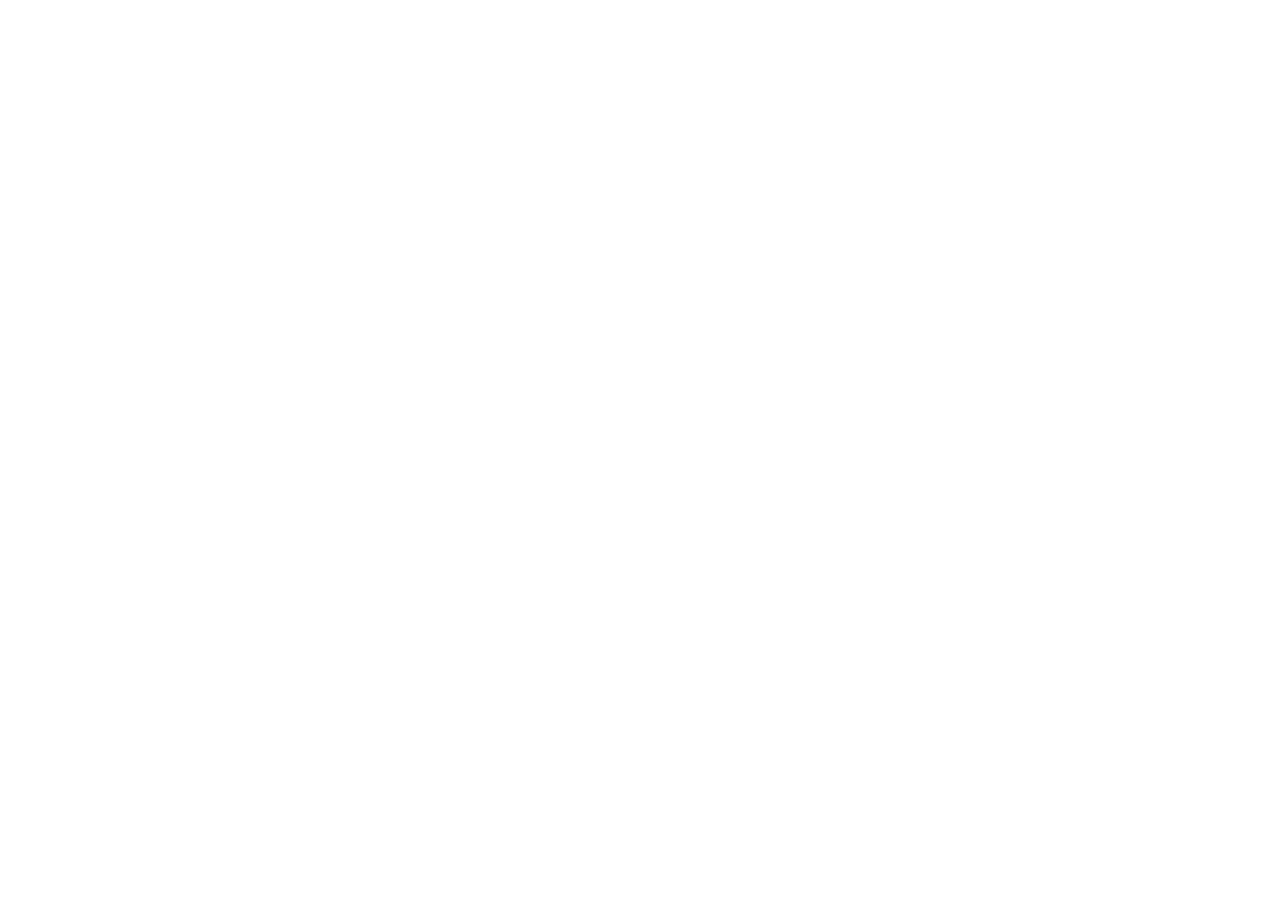
==== index.html @ a0a22d04 "should work now" ====
<!DOCTYPE html>
<html lang="en">
  <head>
    <meta charset="UTF-8">
    <link rel="icon" href="/favicon.ico">
    <meta name="viewport" content="width=device-width, initial-scale=1.0">
    <script src="https://telegram.org/js/telegram-web-app.js"></script>
    <title>Vite App</title>
    <script type="module" crossorigin src="/assets/index-50d3f0c6.js"></script>
    <link rel="stylesheet" href="/assets/index-720d8ea2.css">
  </head>
  <body>
    <div id="app"></div>
    
  </body>
</html>

<script>
</script>
---- assets/index-720d8ea2.css ----
#Tv_Grid[data-v-a37b5e48]{margin:2vh 2vw;display:grid;grid-template-columns:repeat(auto-fit,minmax(120px,1fr));row-gap:2vh;justify-items:center;box-sizing:border-box}.card[data-v-a37b5e48]{margin:5%;display:flex;flex-direction:column;align-items:center}.imageOutline[data-v-a37b5e48]{max-width:70%;height:auto}.imageOutline.selected[data-v-a37b5e48]:before{content:"✓";background-color:gray;transform:scale(1)}.imageOutline[data-v-a37b5e48]:before{display:block;border-radius:50%;position:absolute;top:-5px;left:-5px;width:25px;height:25px;text-align:center;line-height:28px;transition-duration:.4s;transform:scale(0)}.imageOutline img[data-v-a37b5e48]{max-width:100%;height:auto}img.selected[data-v-a37b5e48]{transform:scale(.9);box-shadow:0 0 4px #fff;z-index:-1}.card button[data-v-a37b5e48]{background-color:#ff5081;width:80%;padding:5px 0;border:0px;border-radius:6px;color:#fff;text-align:center;justify-content:center;display:inline-block}#mainSelectionHolder[data-v-4b8c8212]{display:flex;flex-direction:column;align-items:center}.mainSelectionCard[data-v-4b8c8212]{width:90%;margin:1%;padding:10px;border:2px solid black;border-radius:8px;box-shadow:2px 5px #888;transition-duration:.4s}.mainSelectionCard.selected[data-v-4b8c8212]{transform:scale(.9)}#mainSelectionCardHeader[data-v-4b8c8212]{display:flex;flex-direction:row}.mainSelectionCardIcon[data-v-4b8c8212]{height:15vh;border-radius:8px}#mainSelectionCardHeader h1[data-v-4b8c8212]{display:flex;align-items:center;padding-left:2vw}.item[data-v-b362a3d3]{margin-top:2rem;display:flex}.details[data-v-b362a3d3]{flex:1;margin-left:1rem}i[data-v-b362a3d3]{display:flex;place-items:center;place-content:center;width:32px;height:32px;color:var(--color-text)}h3[data-v-b362a3d3]{font-size:1.2rem;font-weight:500;margin-bottom:.4rem;color:var(--color-heading)}@media (min-width: 1024px){.item[data-v-b362a3d3]{margin-top:0;padding:.4rem 0 1rem calc(var(--section-gap) / 2)}i[data-v-b362a3d3]{top:calc(50% - 25px);left:-26px;position:absolute;border:1px solid var(--color-border);background:var(--color-background);border-radius:8px;width:50px;height:50px}.item[data-v-b362a3d3]:before{content:" ";border-left:1px solid var(--color-border);position:absolute;left:0;bottom:calc(50% + 25px);height:calc(50% - 25px)}.item[data-v-b362a3d3]:after{content:" ";border-left:1px solid var(--color-border);position:absolute;left:0;top:calc(50% + 25px);height:calc(50% - 25px)}.item[data-v-b362a3d3]:first-of-type:before{display:none}.item[data-v-b362a3d3]:last-of-type:after{display:none}}*,*:before,*:after{box-sizing:border-box;margin:0;position:relative;font-weight:400}body{min-height:100vh;color:var(--tg-theme-text-color);background:var(--tg-theme-bg-color);transition:color .5s,background-color .5s;line-height:1.6;font-size:15px;text-rendering:optimizeLegibility;-webkit-font-smoothing:antialiased;-moz-osx-font-smoothing:grayscale}a,.green{text-decoration:none;color:#00bd7e;transition:.4s}@media (hover: hover){a:hover{background-color:#00bd7e33}}
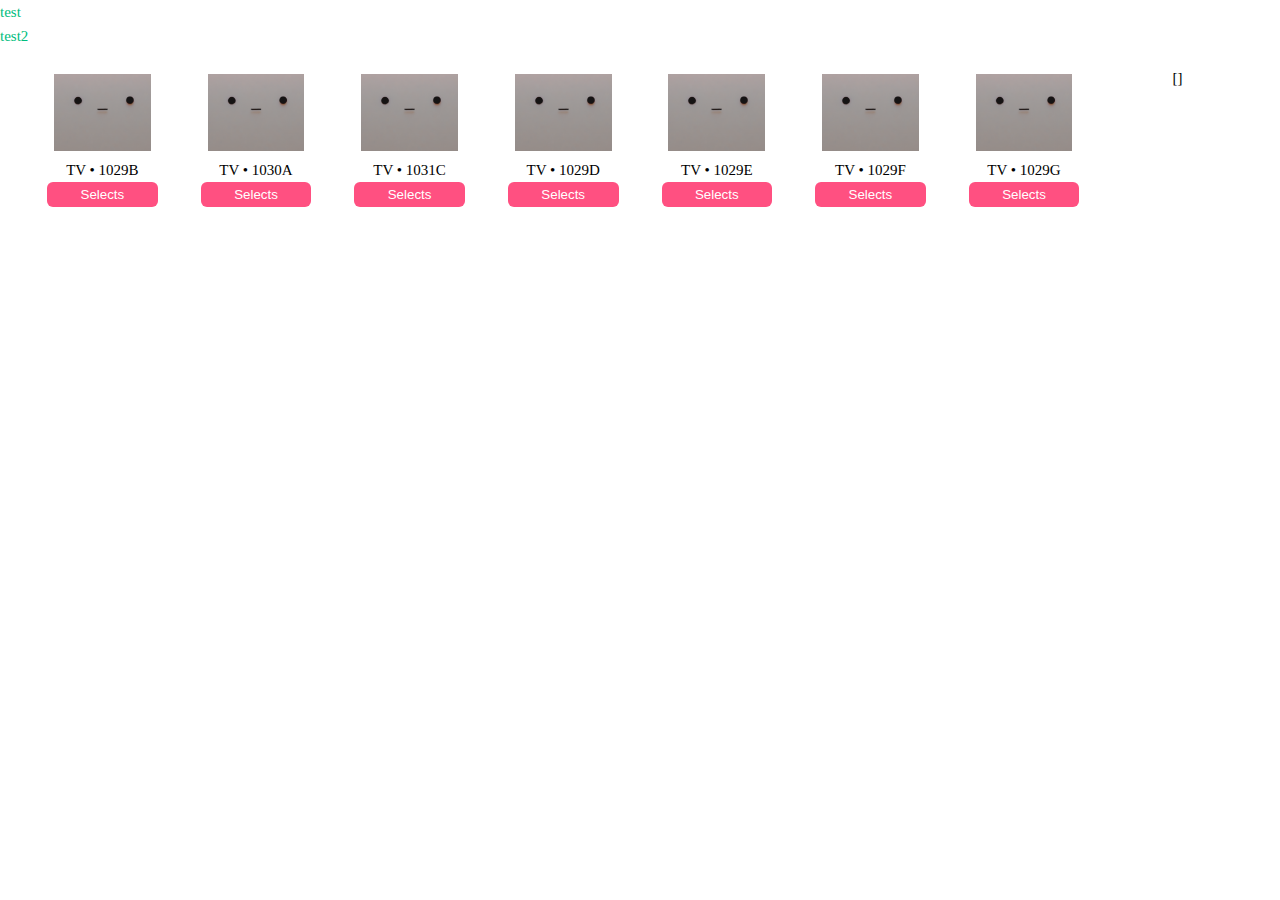
==== commit b5815243: "?" ====
--- a/index.html
+++ b/index.html
@@ -6,7 +6,7 @@
     <meta name="viewport" content="width=device-width, initial-scale=1.0">
     <script src="https://telegram.org/js/telegram-web-app.js"></script>
     <title>Vite App</title>
-    <script type="module" crossorigin src="/assets/index-50d3f0c6.js"></script>
+    <script type="module" crossorigin src="/assets/index-b6bb4eec.js"></script>
     <link rel="stylesheet" href="/assets/index-720d8ea2.css">
   </head>
   <body>
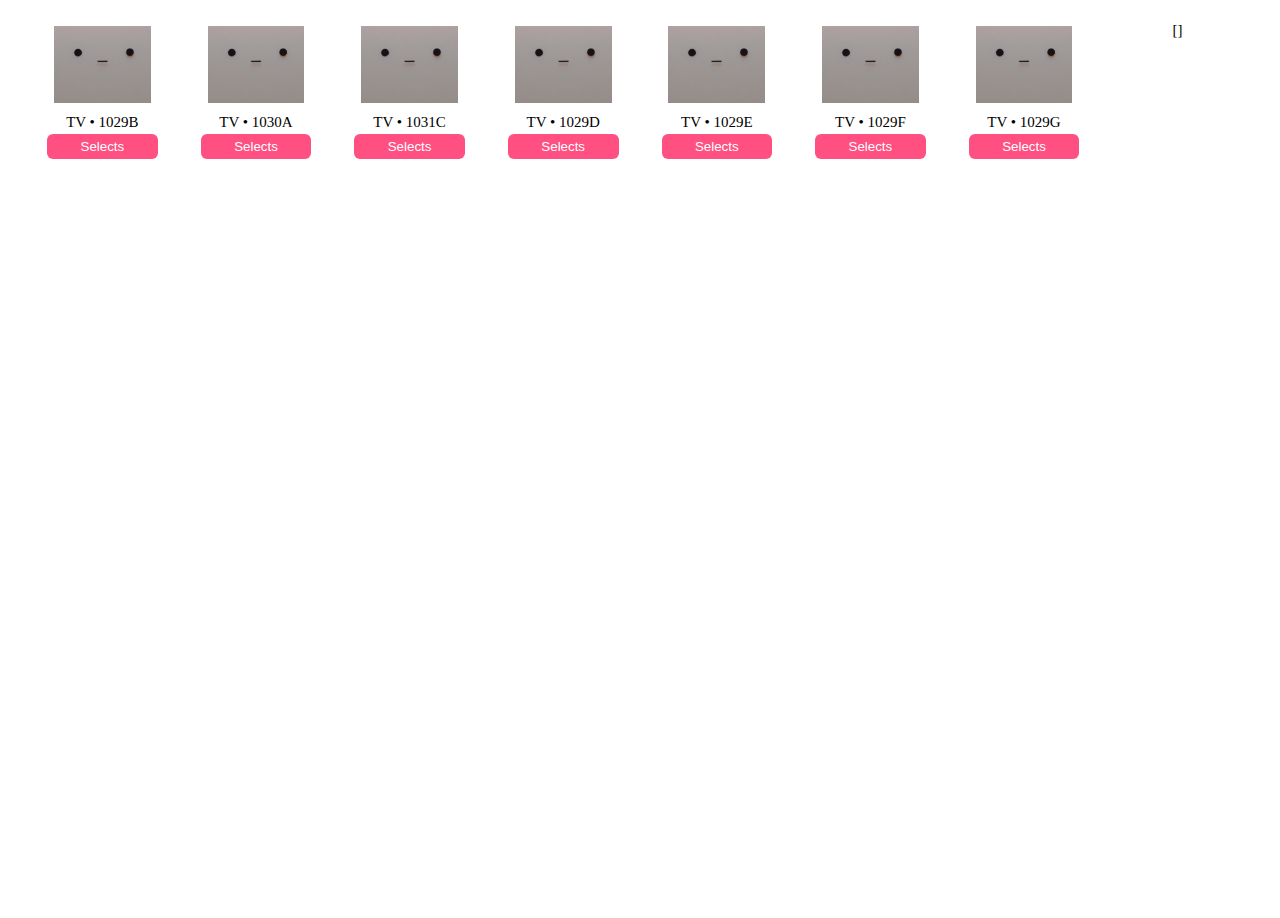
==== commit 9ca51ca1: "test" ====
--- a/index.html
+++ b/index.html
@@ -6,8 +6,8 @@
     <meta name="viewport" content="width=device-width, initial-scale=1.0">
     <script src="https://telegram.org/js/telegram-web-app.js"></script>
     <title>Vite App</title>
-    <script type="module" crossorigin src="/assets/index-b6bb4eec.js"></script>
-    <link rel="stylesheet" href="/assets/index-720d8ea2.css">
+    <script type="module" crossorigin src="/assets/index-6025e754.js"></script>
+    <link rel="stylesheet" href="/assets/index-72f607d3.css">
   </head>
   <body>
     <div id="app"></div>
--- a/assets/index-72f607d3.css
+++ b/assets/index-72f607d3.css
@@ -0,0 +1 @@
+#Tv_Grid[data-v-9b3012f5]{margin:2vh 2vw;display:grid;grid-template-columns:repeat(auto-fit,minmax(120px,1fr));row-gap:2vh;justify-items:center;box-sizing:border-box}.card[data-v-9b3012f5]{margin:5%;display:flex;flex-direction:column;align-items:center}.imageOutline[data-v-9b3012f5]{max-width:70%;height:auto}.imageOutline.selected[data-v-9b3012f5]:before{content:"✓";background-color:gray;transform:scale(1)}.imageOutline[data-v-9b3012f5]:before{display:block;border-radius:50%;position:absolute;top:-5px;left:-5px;width:25px;height:25px;text-align:center;line-height:28px;transition-duration:.4s;transform:scale(0)}.imageOutline img[data-v-9b3012f5]{max-width:100%;height:auto}img.selected[data-v-9b3012f5]{transform:scale(.9);box-shadow:0 0 4px #fff;z-index:-1}.card button[data-v-9b3012f5]{background-color:#ff5081;width:80%;padding:5px 0;border:0px;border-radius:6px;color:#fff;text-align:center;justify-content:center;display:inline-block}#mainSelectionHolder[data-v-4b8c8212]{display:flex;flex-direction:column;align-items:center}.mainSelectionCard[data-v-4b8c8212]{width:90%;margin:1%;padding:10px;border:2px solid black;border-radius:8px;box-shadow:2px 5px #888;transition-duration:.4s}.mainSelectionCard.selected[data-v-4b8c8212]{transform:scale(.9)}#mainSelectionCardHeader[data-v-4b8c8212]{display:flex;flex-direction:row}.mainSelectionCardIcon[data-v-4b8c8212]{height:15vh;border-radius:8px}#mainSelectionCardHeader h1[data-v-4b8c8212]{display:flex;align-items:center;padding-left:2vw}.item[data-v-b362a3d3]{margin-top:2rem;display:flex}.details[data-v-b362a3d3]{flex:1;margin-left:1rem}i[data-v-b362a3d3]{display:flex;place-items:center;place-content:center;width:32px;height:32px;color:var(--color-text)}h3[data-v-b362a3d3]{font-size:1.2rem;font-weight:500;margin-bottom:.4rem;color:var(--color-heading)}@media (min-width: 1024px){.item[data-v-b362a3d3]{margin-top:0;padding:.4rem 0 1rem calc(var(--section-gap) / 2)}i[data-v-b362a3d3]{top:calc(50% - 25px);left:-26px;position:absolute;border:1px solid var(--color-border);background:var(--color-background);border-radius:8px;width:50px;height:50px}.item[data-v-b362a3d3]:before{content:" ";border-left:1px solid var(--color-border);position:absolute;left:0;bottom:calc(50% + 25px);height:calc(50% - 25px)}.item[data-v-b362a3d3]:after{content:" ";border-left:1px solid var(--color-border);position:absolute;left:0;top:calc(50% + 25px);height:calc(50% - 25px)}.item[data-v-b362a3d3]:first-of-type:before{display:none}.item[data-v-b362a3d3]:last-of-type:after{display:none}}*,*:before,*:after{box-sizing:border-box;margin:0;position:relative;font-weight:400}body{min-height:100vh;color:var(--tg-theme-text-color);background:var(--tg-theme-bg-color);transition:color .5s,background-color .5s;line-height:1.6;font-size:15px;text-rendering:optimizeLegibility;-webkit-font-smoothing:antialiased;-moz-osx-font-smoothing:grayscale}a,.green{text-decoration:none;color:#00bd7e;transition:.4s}@media (hover: hover){a:hover{background-color:#00bd7e33}}
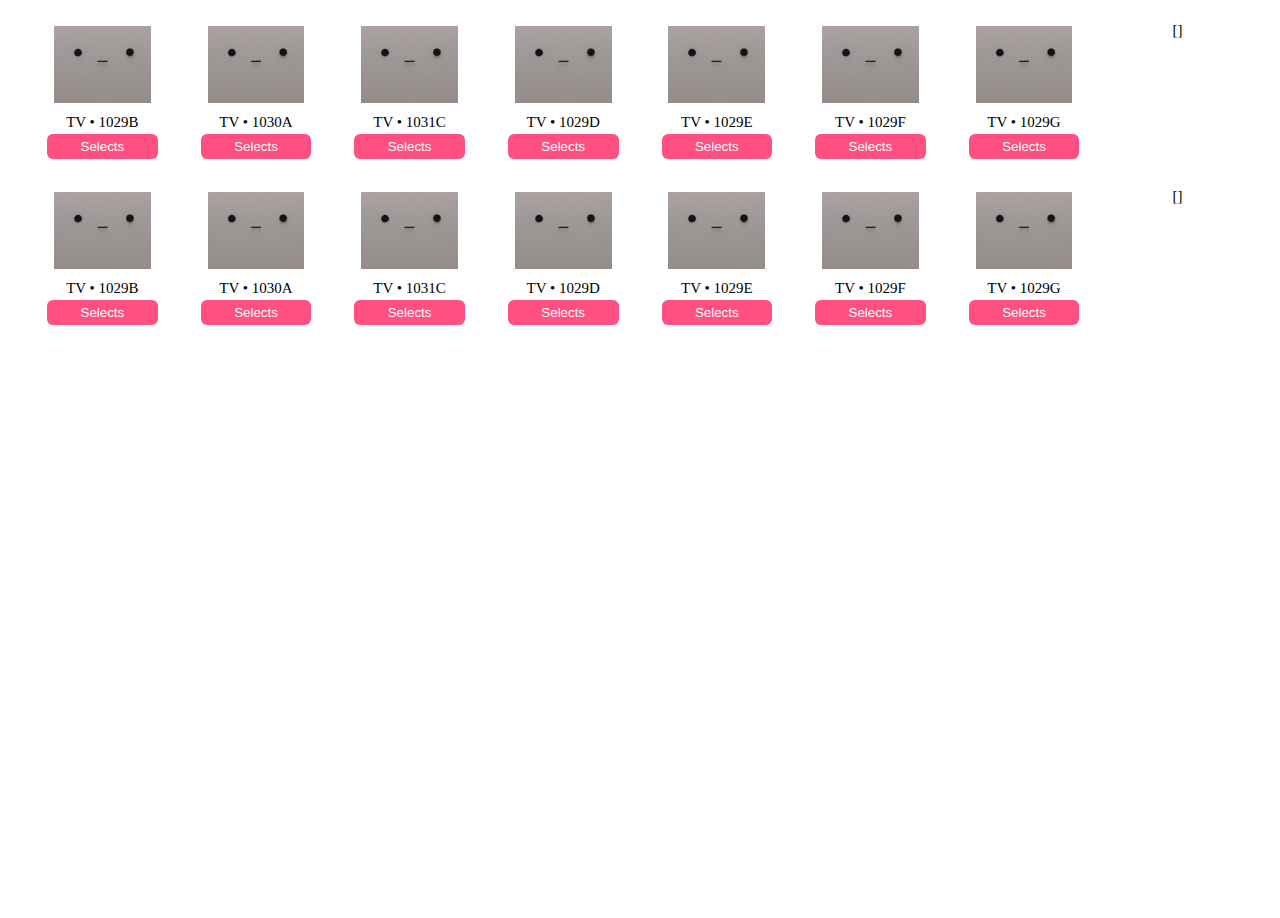
==== commit 927ff5d2: "up" ====
--- a/index.html
+++ b/index.html
@@ -6,8 +6,8 @@
     <meta name="viewport" content="width=device-width, initial-scale=1.0">
     <script src="https://telegram.org/js/telegram-web-app.js"></script>
     <title>Vite App</title>
-    <script type="module" crossorigin src="/assets/index-6025e754.js"></script>
-    <link rel="stylesheet" href="/assets/index-72f607d3.css">
+    <script type="module" crossorigin src="/assets/index-26dad7e7.js"></script>
+    <link rel="stylesheet" href="/assets/index-17fa9bcd.css">
   </head>
   <body>
     <div id="app"></div>
--- a/assets/index-17fa9bcd.css
+++ b/assets/index-17fa9bcd.css
@@ -0,0 +1 @@
+#Tv_Grid[data-v-3121421f]{margin:2vh 2vw;display:grid;grid-template-columns:repeat(auto-fit,minmax(120px,1fr));row-gap:2vh;justify-items:center;box-sizing:border-box}.card[data-v-3121421f]{margin:5%;display:flex;flex-direction:column;align-items:center}.imageOutline[data-v-3121421f]{max-width:70%;height:auto}.imageOutline.selected[data-v-3121421f]:before{content:"✓";background-color:gray;transform:scale(1)}.imageOutline[data-v-3121421f]:before{display:block;border-radius:50%;position:absolute;top:-5px;left:-5px;width:25px;height:25px;text-align:center;line-height:28px;transition-duration:.4s;transform:scale(0)}.imageOutline img[data-v-3121421f]{max-width:100%;height:auto}img.selected[data-v-3121421f]{transform:scale(.9);box-shadow:0 0 4px #fff;z-index:-1}.card button[data-v-3121421f]{background-color:#ff5081;width:80%;padding:5px 0;border:0px;border-radius:6px;color:#fff;text-align:center;justify-content:center;display:inline-block}#mainSelectionHolder[data-v-4b8c8212]{display:flex;flex-direction:column;align-items:center}.mainSelectionCard[data-v-4b8c8212]{width:90%;margin:1%;padding:10px;border:2px solid black;border-radius:8px;box-shadow:2px 5px #888;transition-duration:.4s}.mainSelectionCard.selected[data-v-4b8c8212]{transform:scale(.9)}#mainSelectionCardHeader[data-v-4b8c8212]{display:flex;flex-direction:row}.mainSelectionCardIcon[data-v-4b8c8212]{height:15vh;border-radius:8px}#mainSelectionCardHeader h1[data-v-4b8c8212]{display:flex;align-items:center;padding-left:2vw}.item[data-v-b362a3d3]{margin-top:2rem;display:flex}.details[data-v-b362a3d3]{flex:1;margin-left:1rem}i[data-v-b362a3d3]{display:flex;place-items:center;place-content:center;width:32px;height:32px;color:var(--color-text)}h3[data-v-b362a3d3]{font-size:1.2rem;font-weight:500;margin-bottom:.4rem;color:var(--color-heading)}@media (min-width: 1024px){.item[data-v-b362a3d3]{margin-top:0;padding:.4rem 0 1rem calc(var(--section-gap) / 2)}i[data-v-b362a3d3]{top:calc(50% - 25px);left:-26px;position:absolute;border:1px solid var(--color-border);background:var(--color-background);border-radius:8px;width:50px;height:50px}.item[data-v-b362a3d3]:before{content:" ";border-left:1px solid var(--color-border);position:absolute;left:0;bottom:calc(50% + 25px);height:calc(50% - 25px)}.item[data-v-b362a3d3]:after{content:" ";border-left:1px solid var(--color-border);position:absolute;left:0;top:calc(50% + 25px);height:calc(50% - 25px)}.item[data-v-b362a3d3]:first-of-type:before{display:none}.item[data-v-b362a3d3]:last-of-type:after{display:none}}*,*:before,*:after{box-sizing:border-box;margin:0;position:relative;font-weight:400}body{min-height:100vh;color:var(--tg-theme-text-color);background:var(--tg-theme-bg-color);transition:color .5s,background-color .5s;line-height:1.6;font-size:15px;text-rendering:optimizeLegibility;-webkit-font-smoothing:antialiased;-moz-osx-font-smoothing:grayscale}a,.green{text-decoration:none;color:#00bd7e;transition:.4s}@media (hover: hover){a:hover{background-color:#00bd7e33}}
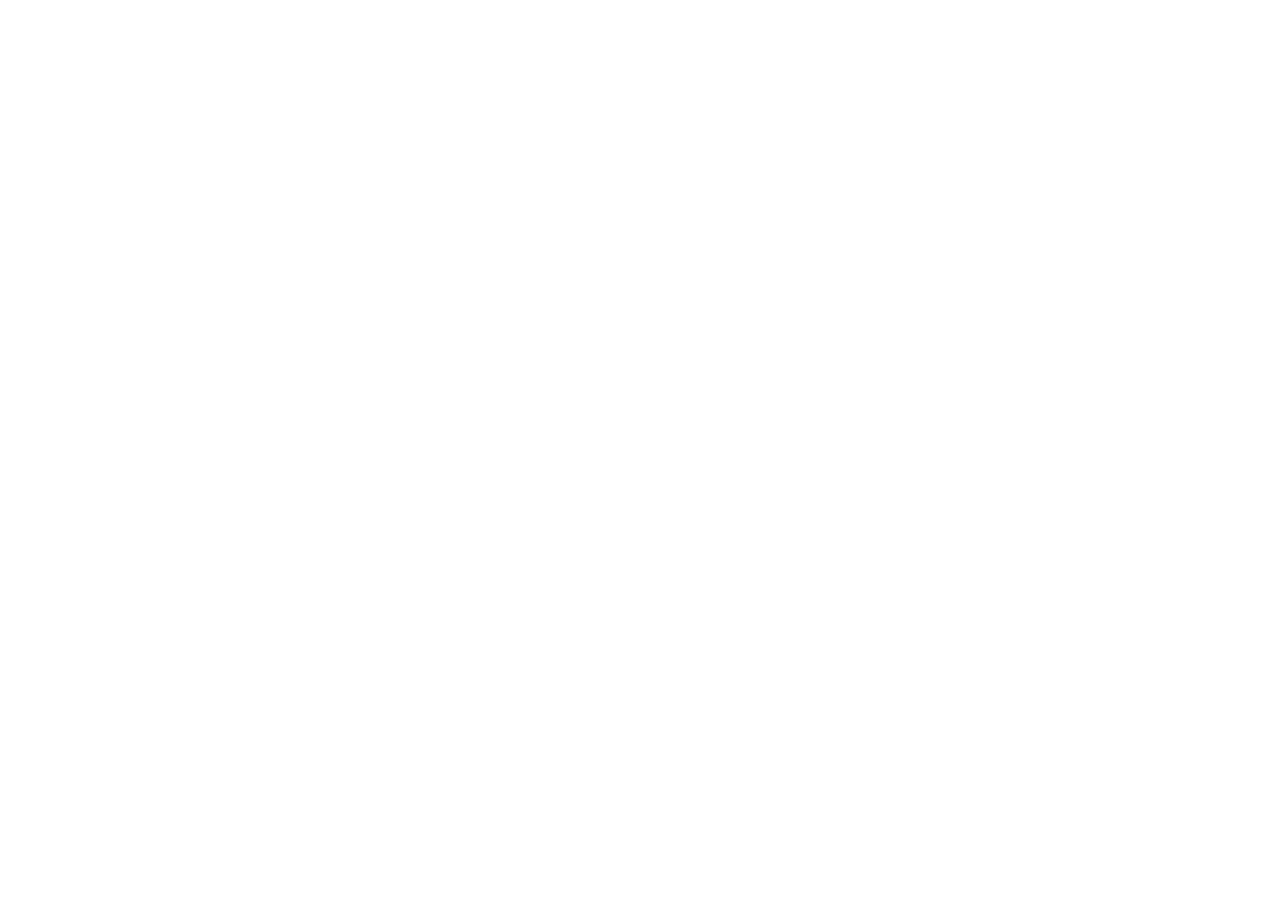
==== commit 6908d819: "removed onclick" ====
--- a/index.html
+++ b/index.html
@@ -6,8 +6,8 @@
     <meta name="viewport" content="width=device-width, initial-scale=1.0">
     <script src="https://telegram.org/js/telegram-web-app.js"></script>
     <title>Vite App</title>
-    <script type="module" crossorigin src="/assets/index-26dad7e7.js"></script>
-    <link rel="stylesheet" href="/assets/index-17fa9bcd.css">
+    <script type="module" crossorigin src="/assets/index-3a881fbd.js"></script>
+    <link rel="stylesheet" href="/assets/index-03b7dfd4.css">
   </head>
   <body>
     <div id="app"></div>
--- a/assets/index-03b7dfd4.css
+++ b/assets/index-03b7dfd4.css
@@ -0,0 +1 @@
+#Tv_Grid[data-v-1342970b]{margin:2vh 2vw;display:grid;grid-template-columns:repeat(auto-fit,minmax(120px,1fr));row-gap:2vh;justify-items:center;box-sizing:border-box}.card[data-v-1342970b]{margin:5%;display:flex;flex-direction:column;align-items:center}.imageOutline[data-v-1342970b]{max-width:70%;height:auto}.imageOutline.selected[data-v-1342970b]:before{content:"✓";background-color:gray;transform:scale(1)}.imageOutline[data-v-1342970b]:before{display:block;border-radius:50%;position:absolute;top:-5px;left:-5px;width:25px;height:25px;text-align:center;line-height:28px;transition-duration:.4s;transform:scale(0)}.imageOutline img[data-v-1342970b]{max-width:100%;height:auto}img.selected[data-v-1342970b]{transform:scale(.9);box-shadow:0 0 4px #fff;z-index:-1}.card button[data-v-1342970b]{background-color:#ff5081;width:80%;padding:5px 0;border:0px;border-radius:6px;color:#fff;text-align:center;justify-content:center;display:inline-block}#mainSelectionHolder[data-v-4b8c8212]{display:flex;flex-direction:column;align-items:center}.mainSelectionCard[data-v-4b8c8212]{width:90%;margin:1%;padding:10px;border:2px solid black;border-radius:8px;box-shadow:2px 5px #888;transition-duration:.4s}.mainSelectionCard.selected[data-v-4b8c8212]{transform:scale(.9)}#mainSelectionCardHeader[data-v-4b8c8212]{display:flex;flex-direction:row}.mainSelectionCardIcon[data-v-4b8c8212]{height:15vh;border-radius:8px}#mainSelectionCardHeader h1[data-v-4b8c8212]{display:flex;align-items:center;padding-left:2vw}.item[data-v-b362a3d3]{margin-top:2rem;display:flex}.details[data-v-b362a3d3]{flex:1;margin-left:1rem}i[data-v-b362a3d3]{display:flex;place-items:center;place-content:center;width:32px;height:32px;color:var(--color-text)}h3[data-v-b362a3d3]{font-size:1.2rem;font-weight:500;margin-bottom:.4rem;color:var(--color-heading)}@media (min-width: 1024px){.item[data-v-b362a3d3]{margin-top:0;padding:.4rem 0 1rem calc(var(--section-gap) / 2)}i[data-v-b362a3d3]{top:calc(50% - 25px);left:-26px;position:absolute;border:1px solid var(--color-border);background:var(--color-background);border-radius:8px;width:50px;height:50px}.item[data-v-b362a3d3]:before{content:" ";border-left:1px solid var(--color-border);position:absolute;left:0;bottom:calc(50% + 25px);height:calc(50% - 25px)}.item[data-v-b362a3d3]:after{content:" ";border-left:1px solid var(--color-border);position:absolute;left:0;top:calc(50% + 25px);height:calc(50% - 25px)}.item[data-v-b362a3d3]:first-of-type:before{display:none}.item[data-v-b362a3d3]:last-of-type:after{display:none}}*,*:before,*:after{box-sizing:border-box;margin:0;position:relative;font-weight:400}body{min-height:100vh;color:var(--tg-theme-text-color);background:var(--tg-theme-bg-color);transition:color .5s,background-color .5s;line-height:1.6;font-size:15px;text-rendering:optimizeLegibility;-webkit-font-smoothing:antialiased;-moz-osx-font-smoothing:grayscale}a,.green{text-decoration:none;color:#00bd7e;transition:.4s}@media (hover: hover){a:hover{background-color:#00bd7e33}}
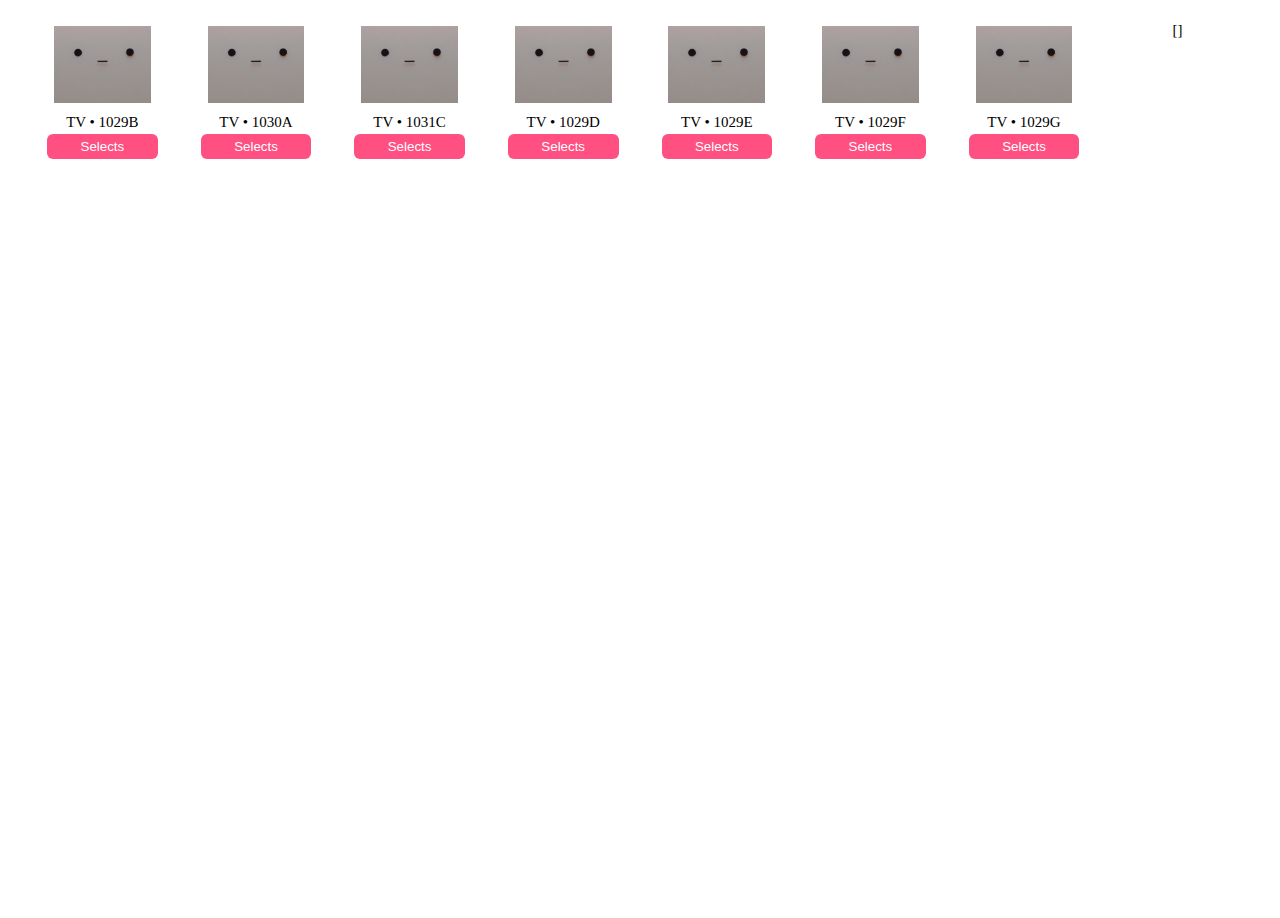
==== commit 99585887: "test 1" ====
--- a/index.html
+++ b/index.html
@@ -6,8 +6,8 @@
     <meta name="viewport" content="width=device-width, initial-scale=1.0">
     <script src="https://telegram.org/js/telegram-web-app.js"></script>
     <title>Vite App</title>
-    <script type="module" crossorigin src="/assets/index-3a881fbd.js"></script>
-    <link rel="stylesheet" href="/assets/index-03b7dfd4.css">
+    <script type="module" crossorigin src="/assets/index-93b8fbef.js"></script>
+    <link rel="stylesheet" href="/assets/index-422307a0.css">
   </head>
   <body>
     <div id="app"></div>
--- a/assets/index-422307a0.css
+++ b/assets/index-422307a0.css
@@ -0,0 +1 @@
+#Tv_Grid[data-v-3fe28578]{margin:2vh 2vw;display:grid;grid-template-columns:repeat(auto-fit,minmax(120px,1fr));row-gap:2vh;justify-items:center;box-sizing:border-box}.card[data-v-3fe28578]{margin:5%;display:flex;flex-direction:column;align-items:center}.imageOutline[data-v-3fe28578]{max-width:70%;height:auto}.imageOutline.selected[data-v-3fe28578]:before{content:"✓";background-color:gray;transform:scale(1)}.imageOutline[data-v-3fe28578]:before{display:block;border-radius:50%;position:absolute;top:-5px;left:-5px;width:25px;height:25px;text-align:center;line-height:28px;transition-duration:.4s;transform:scale(0)}.imageOutline img[data-v-3fe28578]{max-width:100%;height:auto}img.selected[data-v-3fe28578]{transform:scale(.9);box-shadow:0 0 4px #fff;z-index:-1}.card button[data-v-3fe28578]{background-color:#ff5081;width:80%;padding:5px 0;border:0px;border-radius:6px;color:#fff;text-align:center;justify-content:center;display:inline-block}#mainSelectionHolder[data-v-4b8c8212]{display:flex;flex-direction:column;align-items:center}.mainSelectionCard[data-v-4b8c8212]{width:90%;margin:1%;padding:10px;border:2px solid black;border-radius:8px;box-shadow:2px 5px #888;transition-duration:.4s}.mainSelectionCard.selected[data-v-4b8c8212]{transform:scale(.9)}#mainSelectionCardHeader[data-v-4b8c8212]{display:flex;flex-direction:row}.mainSelectionCardIcon[data-v-4b8c8212]{height:15vh;border-radius:8px}#mainSelectionCardHeader h1[data-v-4b8c8212]{display:flex;align-items:center;padding-left:2vw}.item[data-v-b362a3d3]{margin-top:2rem;display:flex}.details[data-v-b362a3d3]{flex:1;margin-left:1rem}i[data-v-b362a3d3]{display:flex;place-items:center;place-content:center;width:32px;height:32px;color:var(--color-text)}h3[data-v-b362a3d3]{font-size:1.2rem;font-weight:500;margin-bottom:.4rem;color:var(--color-heading)}@media (min-width: 1024px){.item[data-v-b362a3d3]{margin-top:0;padding:.4rem 0 1rem calc(var(--section-gap) / 2)}i[data-v-b362a3d3]{top:calc(50% - 25px);left:-26px;position:absolute;border:1px solid var(--color-border);background:var(--color-background);border-radius:8px;width:50px;height:50px}.item[data-v-b362a3d3]:before{content:" ";border-left:1px solid var(--color-border);position:absolute;left:0;bottom:calc(50% + 25px);height:calc(50% - 25px)}.item[data-v-b362a3d3]:after{content:" ";border-left:1px solid var(--color-border);position:absolute;left:0;top:calc(50% + 25px);height:calc(50% - 25px)}.item[data-v-b362a3d3]:first-of-type:before{display:none}.item[data-v-b362a3d3]:last-of-type:after{display:none}}*,*:before,*:after{box-sizing:border-box;margin:0;position:relative;font-weight:400}body{min-height:100vh;color:var(--tg-theme-text-color);background:var(--tg-theme-bg-color);transition:color .5s,background-color .5s;line-height:1.6;font-size:15px;text-rendering:optimizeLegibility;-webkit-font-smoothing:antialiased;-moz-osx-font-smoothing:grayscale}a,.green{text-decoration:none;color:#00bd7e;transition:.4s}@media (hover: hover){a:hover{background-color:#00bd7e33}}
